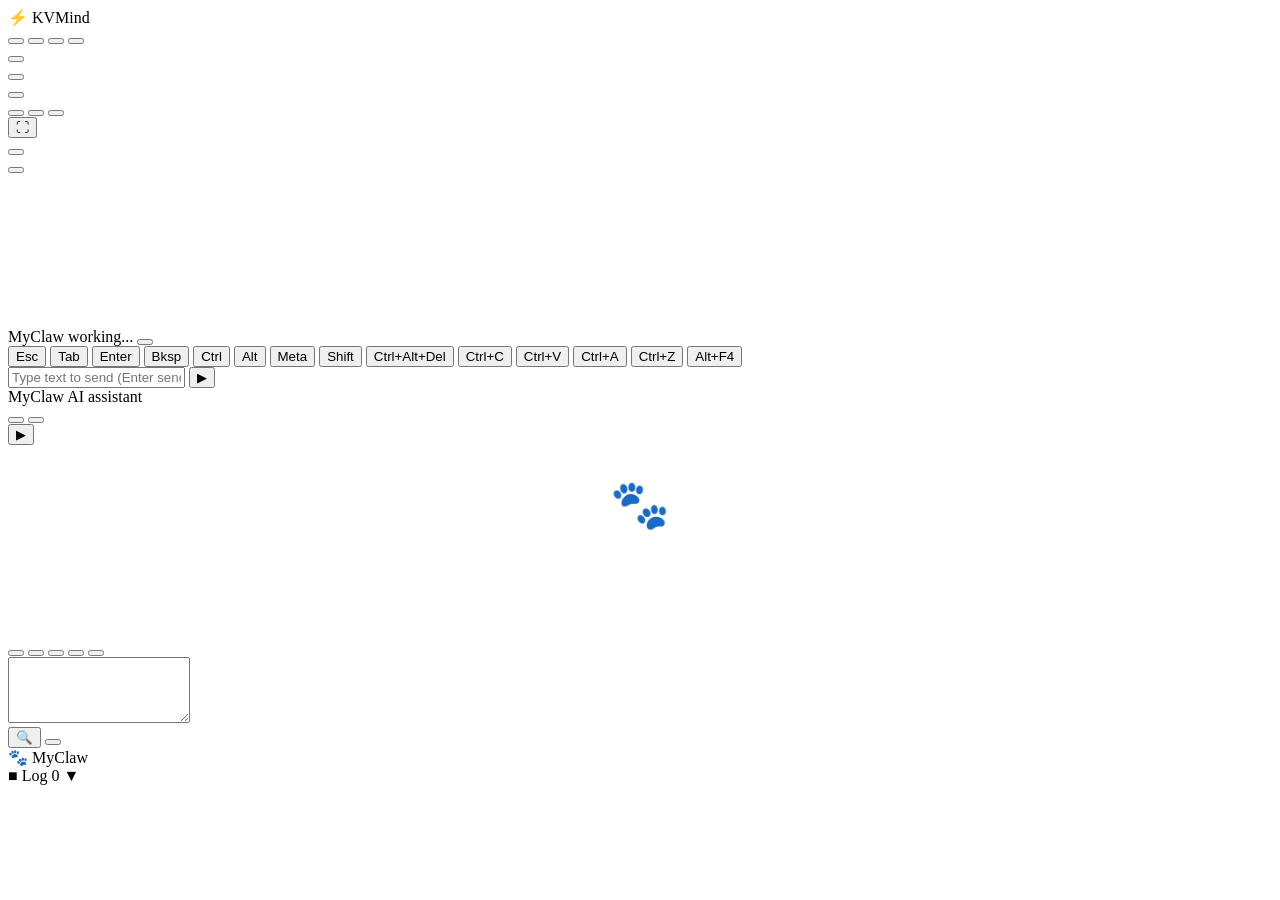
==== app/web/index.html @ 42af706a "Initial public release of KVMind AI-powered KVM assistant for PiKVM. Natural-language remote server " ====
<!DOCTYPE html>
<html lang="en">
<head>
    <meta charset="utf-8">
    <meta name="viewport" content="width=device-width, initial-scale=1.0">
    <title>KVMind — 控制台</title>
    <link rel="icon" type="image/svg+xml" href="data:image/svg+xml,%3Csvg xmlns=%27http://www.w3.org/2000/svg%27 viewBox=%270 0 32 32%27%3E%3Crect width=%2732%27 height=%2732%27 rx=%276%27 fill=%27%230f1923%27/%3E%3Cpath d=%27M18 4L8 18h6l-2 10 10-14h-6z%27 fill=%27%233ecf8e%27/%3E%3C/svg%3E">
    <link rel="stylesheet" href="/kdkvm/kvmind.css">
    <link rel="stylesheet" href="https://fonts.googleapis.com/css2?family=Inter:wght@400;500;600;700&family=JetBrains+Mono:wght@400;500&display=swap">
</head>
<body data-theme="dark">

    <!-- Toolbar -->
    <div id="kvmind-toolbar">
        <div class="kvmind-tb-logo">⚡ KVMind <span id="kvmind-ver" style="font-size:10px;font-weight:400;opacity:0.5"></span></div>
        <div class="kvmind-tb-sep"></div>
        <button class="kvmind-tb-btn" id="kvmind-btn-snap"></button>
        <button class="kvmind-tb-btn" id="kvmind-btn-analyse"></button>
        <button class="kvmind-tb-btn" id="kvmind-btn-copy"></button>
        <button class="kvmind-tb-btn" id="kvmind-btn-kb"></button>
        <div class="kvmind-tb-sep"></div>
        <div id="kvmind-conn-status">
            <div class="kvmind-conn-dot"></div>
            <span id="kvmind-conn-text"></span>
        </div>
        <div id="kvmind-toolbar-right">
            <button class="kvmind-tb-btn" id="kvmind-btn-term"></button>
            <div id="kvmind-power-wrap">
                <button class="kvmind-tb-btn danger" id="kvmind-btn-power"></button>
                <div id="kvmind-power-menu">
                    <button class="kvmind-power-item" data-action="on" data-label="Power On"></button>
                    <div class="kvmind-power-divider"></div>
                    <button class="kvmind-power-item danger" data-action="off" data-label="Power Off"></button>
                    <button class="kvmind-power-item danger" data-action="reset" data-label="Restart"></button>
                    <button class="kvmind-power-item danger" data-action="force_off" data-label="Force Off"></button>
                </div>
            </div>
            <button class="kvmind-tb-btn" id="kvmind-btn-fullscreen">⛶</button>
            <div id="kvmind-settings-wrap" style="position:relative">
                <button class="kvmind-tb-btn" id="kvmind-btn-settings"></button>
                <div id="kvmind-settings-menu" style="display:none;position:absolute;top:calc(100% + 6px);right:0;min-width:420px;width:auto;max-width:90vw;max-height:70vh;overflow-y:auto;background:var(--kvsurface);border:1px solid var(--kvborder-lt);border-radius:12px;box-shadow:0 8px 32px rgba(0,0,0,.12);z-index:1500;padding:8px"></div>
            </div>
            <div class="kvmind-tb-sep"></div>
            <button class="kvmind-tb-btn active" id="kvmind-btn-panel"></button>
            <div class="kvmind-tb-sep"></div>
            <div id="kvmind-user-wrap" style="position:relative">
                <div id="kvmind-user-avatar"></div>
                <div id="kvmind-user-menu" style="display:none">
                    <div class="kvmind-user-header">
                        <div class="kvmind-user-header-avatar">K</div>
                        <div class="kvmind-user-header-info">
                            <div class="kvmind-user-header-name">KVMind</div>
                            <div class="kvmind-user-header-uid" id="kvmind-um-uid">KVM-****-****-****</div>
                        </div>
                    </div>
                    <div class="kvmind-user-divider"></div>
                    <button class="kvmind-user-item" id="kvmind-um-profile" data-action="profile"></button>
                    <button class="kvmind-user-item" id="kvmind-um-changepw" data-action="changepw"></button>
                    <div class="kvmind-user-divider"></div>
                    <a class="kvmind-user-item" id="kvmind-um-dashboard" href="/dashboard/">
                        <span id="kvmind-um-dashboard-text"></span>
                    </a>
                    <div class="kvmind-user-item" id="kvmind-um-plan" style="cursor:default">
                        <span class="kvmind-plan-badge" id="kvmind-plan-badge"></span>
                    </div>
                    <div class="kvmind-user-divider"></div>
                    <div class="kvmind-user-setting">
                        <span id="kvmind-um-theme-label"></span>
                        <select id="kvmind-um-theme">
                            <option value="light">☀️ Light</option>
                            <option value="dark">🌙 Dark</option>
                            <option value="kvmind-light">⚡ KVMind Light</option>
                            <option value="kvmind-dark">🌊 KVMind Dark</option>
                        </select>
                    </div>
                    <div class="kvmind-user-setting">
                        <span id="kvmind-um-lang-label"></span>
                        <select id="kvmind-um-lang">
                            <option value="zh">🇨🇳 中文</option>
                            <option value="ja">🇯🇵 日本語</option>
                            <option value="en">🇺🇸 EN</option>
                        </select>
                    </div>
                    <div class="kvmind-user-divider"></div>
                    <button class="kvmind-user-item danger" id="kvmind-um-logout" data-action="logout"></button>
                </div>
            </div>
        </div>
    </div>

    <!-- Stream Area -->
    <div id="kvmind-stream-area">
        <div id="kvmind-stream-box">
            <canvas id="kvmind-stream-canvas"></canvas>
            <img id="kvmind-stream-img" alt="" style="display:none">
            <div id="kvmind-stream-overlay" tabindex="-1"></div>
            <div id="kvmind-stream-info"></div>
            <div id="kvmind-no-signal" style="display:none"></div>
        </div>
        <!-- AI processing bar -->
        <div id="kvmind-ai-bar">
            <div class="kvmind-ai-spinner"></div>
            <span id="kvmind-ai-bar-text">MyClaw working...</span>
            <span id="kvmind-ai-step-badge"></span>
            <button class="kvmind-abort-mini" id="kvmind-abort-mini"></button>
        </div>
        <!-- Virtual Keyboard overlay -->
        <div id="kvmind-kb-overlay">
            <div id="kvmind-kb-shortcuts">
                <button class="kvmind-kb-key" data-shortcut="Escape">Esc</button>
                <button class="kvmind-kb-key" data-shortcut="Tab">Tab</button>
                <button class="kvmind-kb-key" data-shortcut="Enter">Enter</button>
                <button class="kvmind-kb-key" data-shortcut="Backspace">Bksp</button>
                <span class="kvmind-kb-sep"></span>
                <button class="kvmind-kb-key" data-shortcut="ControlLeft">Ctrl</button>
                <button class="kvmind-kb-key" data-shortcut="AltLeft">Alt</button>
                <button class="kvmind-kb-key" data-shortcut="MetaLeft">Meta</button>
                <button class="kvmind-kb-key" data-shortcut="ShiftLeft">Shift</button>
                <span class="kvmind-kb-sep"></span>
                <button class="kvmind-kb-key combo" data-combo="ControlLeft AltLeft Delete">Ctrl+Alt+Del</button>
                <button class="kvmind-kb-key combo" data-combo="ControlLeft KeyC">Ctrl+C</button>
                <button class="kvmind-kb-key combo" data-combo="ControlLeft KeyV">Ctrl+V</button>
                <button class="kvmind-kb-key combo" data-combo="ControlLeft KeyA">Ctrl+A</button>
                <button class="kvmind-kb-key combo" data-combo="ControlLeft KeyZ">Ctrl+Z</button>
                <button class="kvmind-kb-key combo" data-combo="AltLeft F4">Alt+F4</button>
            </div>
            <div id="kvmind-kb-text-row">
                <input id="kvmind-kb-input" type="text" autocomplete="off" spellcheck="false" placeholder="Type text to send (Enter send · Esc close)">
                <button id="kvmind-kb-send">▶</button>
            </div>
        </div>
    </div>

    <!-- Chat Panel -->
    <div id="kvmind-chat-panel">
        <div id="kvmind-chat-header">
            <div class="kvmind-myclaw-badge">
                <div class="kvmind-myclaw-dot"></div>
                <span class="kvmind-myclaw-label">MyClaw</span>
                <span class="kvmind-myclaw-sub">AI assistant</span>
            </div>
            <div id="kvmind-panel-mode-wrap">
                <button class="kvmind-panel-mode-btn active" id="kvmind-pm-suggest"></button>
                <button class="kvmind-panel-mode-btn" id="kvmind-pm-auto"></button>
            </div>
            <button id="kvmind-collapse-btn">▶</button>
        </div>
        <div id="kvmind-chat-messages">
            <div id="kvmind-snap-hint" class="kvmind-msg-row system" style="cursor:pointer">
                <div class="kvmind-chat-msg system"></div>
            </div>
            <div id="kvmind-empty-guide" class="kvmind-msg-row system" style="text-align:center;padding:32px 16px">
                <div style="font-size:48px;margin-bottom:12px">🐾</div>
                <div style="font-weight:600;margin-bottom:8px" id="kvmind-claw-ready"></div>
                <div style="font-size:13px;color:var(--kvtext-muted);line-height:1.6">
                    <span id="kvmind-claw-try"></span><br>
                    <span id="kvmind-claw-ex1"></span><br>
                    <span id="kvmind-claw-ex2"></span><br>
                    <span id="kvmind-claw-ex3"></span>
                </div>
            </div>
        </div>
        <div id="kvmind-quick-cmds">
            <button class="kvmind-quick-cmd"></button>
            <button class="kvmind-quick-cmd"></button>
            <button class="kvmind-quick-cmd"></button>
            <button class="kvmind-quick-cmd"></button>
            <button class="kvmind-quick-cmd"></button>
        </div>
        <div id="kvmind-chat-input-area">
            <textarea id="kvmind-chat-input" rows="4"></textarea>
            <div id="kvmind-input-actions">
                <button class="kvmind-analyse-btn" id="kvmind-analyse-btn2">🔍</button>
                <span id="kvmind-char-hint"></span>
                <button class="kvmind-send-btn" id="kvmind-send-btn"></button>
            </div>
        </div>
    </div>

    <!-- Expand Tab (when panel collapsed) -->
    <div id="kvmind-expand-tab">🐾 MyClaw</div>

    <!-- Log Bar -->
    <div id="kvmind-log-bar">
        <div id="kvmind-log-tab">
            <span>■ Log</span>
            <span id="kvmind-log-tab-count" class="kvmind-log-tab-count">0</span>
            <span class="kvmind-log-tab-arrow">▼</span>
        </div>
        <div id="kvmind-log-wrap">
            <div id="kvmind-log-entries"></div>
        </div>
    </div>

    <!-- Terminal Window (hidden, created dynamically) -->
    <div id="webterm-window" class="kvmind-hidden" style="display:none">
        <iframe id="webterm-iframe" src="about:blank" style="width:100%;height:100%;border:none"></iframe>
    </div>

    <!-- Screen Copy Modal -->
    <div id="kvmind-copy-modal" style="display:none">
        <div class="kvmind-copy-backdrop"></div>
        <div class="kvmind-copy-dialog">
            <div class="kvmind-copy-header">
                <span id="kvmind-copy-title"></span>
                <button class="kvmind-copy-close" id="kvmind-copy-close-btn">&times;</button>
            </div>
            <pre class="kvmind-copy-text" id="kvmind-copy-text"></pre>
            <div class="kvmind-copy-actions">
                <button class="kvmind-copy-btn" id="kvmind-copy-clipboard-btn"></button>
            </div>
        </div>
    </div>

    <!-- Scripts: KVMind standalone -->
    <script src="/kdkvm/kvmind-session.js"></script>
    <script src="/kdkvm/static/janus.js"></script>
    <script src="/kdkvm/kvmind-stream.js"></script>
    <script src="/kdkvm/kvmind-hid.js"></script>
    <script src="/kdkvm/myclaw-gateway.js"></script>
    <script src="/kdkvm/kvmind-core.js"></script>
    <script src="/kdkvm/myclaw-sidebar.js"></script>
    <script src="/kdkvm/kvmind-theme.js"></script>

    <!-- Bootstrap: connect session, stream, HID -->
    <script>
    (function() {
      "use strict";

      function bootstrap() {
        // 1. Create KVM session
        var session = new KVMindSession();

        // 2. Create stream
        var stream = new KVMindStream();
        stream.init();
        stream.startStream();

        // 3. Create HID
        var hid = new KVMindHID(session, function() { return stream.getGeometry(); });
        hid.init();

        // 4. Wire session events
        session.onStreamerState = function(state) {
          stream.setState(state);
        };

        session.onHidState = function(state) {
          hid.setState(state);
        };

        session.onConnected = function() {
          var el = document.getElementById("kvmind-conn-status");
          if (el) { el.className = "online"; }
          var txt = document.getElementById("kvmind-conn-text");
          if (txt) txt.textContent = "KVM Connected";
        };

        session.onDisconnected = function() {
          var el = document.getElementById("kvmind-conn-status");
          if (el) { el.className = "offline"; }
          var txt = document.getElementById("kvmind-conn-text");
          if (txt) txt.textContent = "Disconnected";
        };

        session.onAtxState = function(state) {
          // Update ATX power LED indicator in toolbar
          if (state && state.leds) {
            var pwrBtn = document.getElementById("kvmind-btn-power");
            if (pwrBtn) {
              pwrBtn.style.color = state.leds.power ? "var(--kvgreen)" : "";
            }
          }
        };

        // 5. Start session
        session.start();

        // Expose for kvmind-core.js
        window._kvmindSession = session;
        window._kvmindStream = stream;
        window._kvmindHid = hid;

        console.log("[KVMind] Bootstrap complete");
      }

      if (document.readyState === "loading") {
        document.addEventListener("DOMContentLoaded", bootstrap);
      } else {
        bootstrap();
      }
    })();
    </script>
</body>
</html>
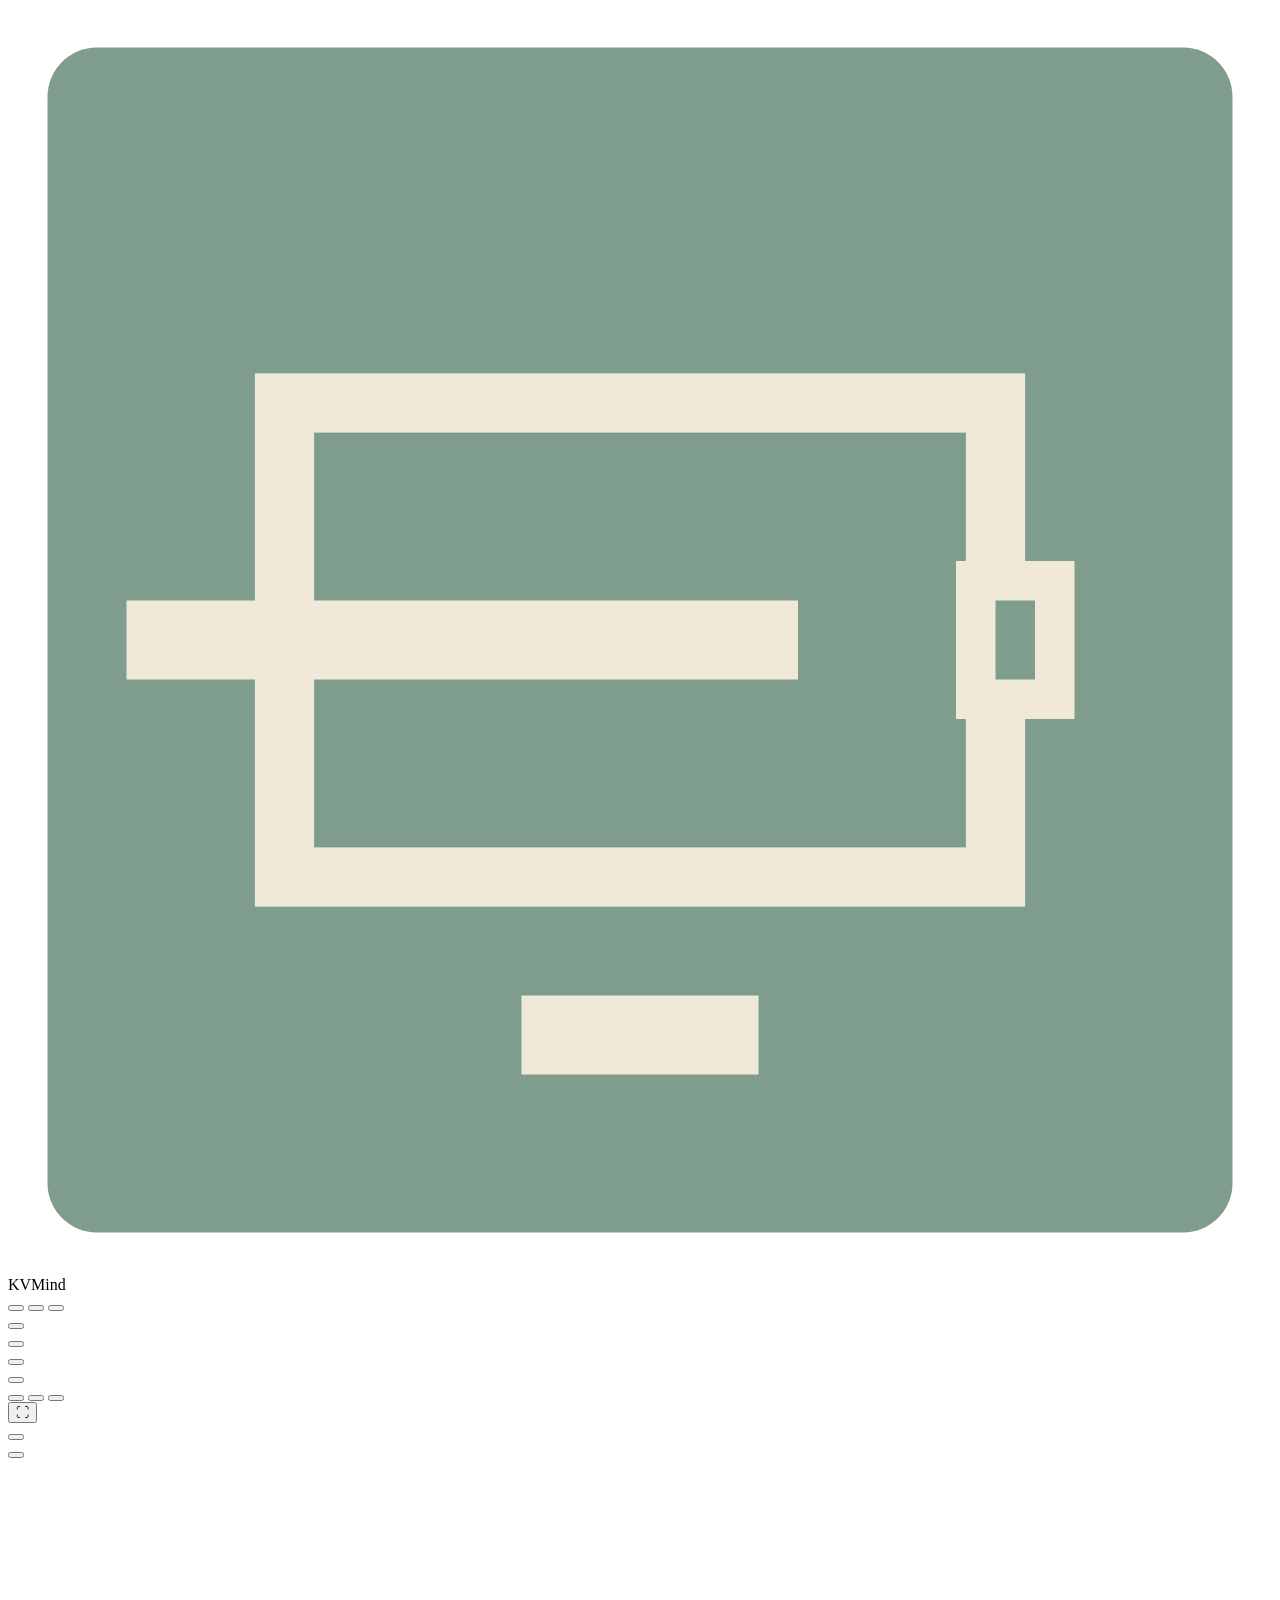
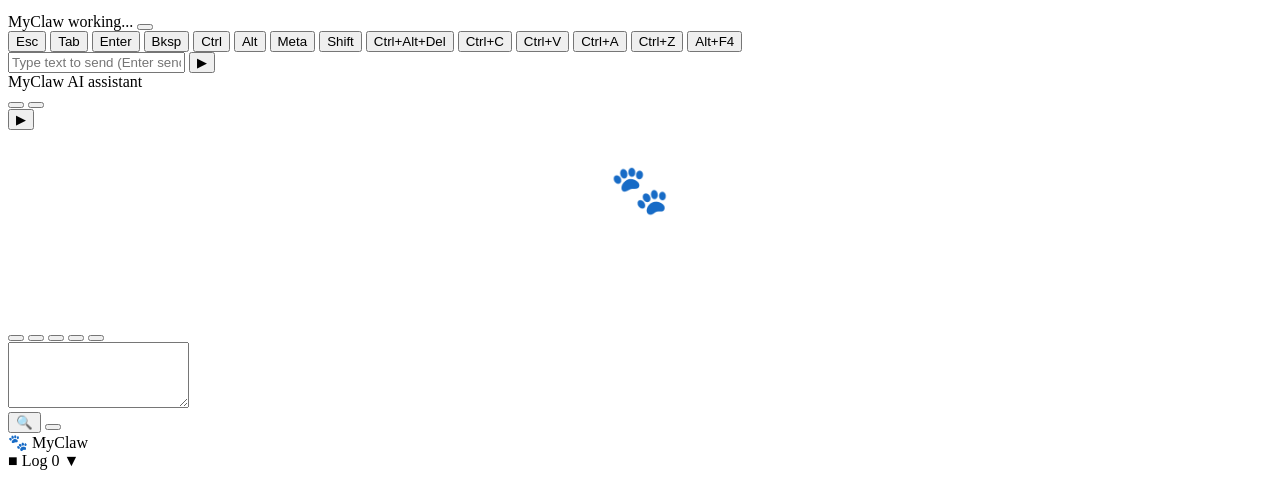
==== commit eb4f0adf: "sync kdkvm v0.5.61 (Hanami) from monorepo — 2026-05-09 New files: - app/keys/: public trust roots (h" ====
--- a/app/web/index.html
+++ b/app/web/index.html
@@ -4,7 +4,7 @@
     <meta charset="utf-8">
     <meta name="viewport" content="width=device-width, initial-scale=1.0">
     <title>KVMind — 控制台</title>
-    <link rel="icon" type="image/svg+xml" href="data:image/svg+xml,%3Csvg xmlns=%27http://www.w3.org/2000/svg%27 viewBox=%270 0 32 32%27%3E%3Crect width=%2732%27 height=%2732%27 rx=%276%27 fill=%27%230f1923%27/%3E%3Cpath d=%27M18 4L8 18h6l-2 10 10-14h-6z%27 fill=%27%233ecf8e%27/%3E%3C/svg%3E">
+    <link rel="icon" type="image/svg+xml" href="data:image/svg+xml,%3Csvg xmlns=%27http://www.w3.org/2000/svg%27 viewBox=%270 0 64 64%27%3E%3Crect x=%272%27 y=%272%27 width=%2760%27 height=%2760%27 rx=%272.5%27 ry=%272.5%27 fill=%27%237f9d8c%27/%3E%3Cg fill=%27%23f1e9d8%27%3E%3Crect x=%2714%27 y=%2720%27 width=%2736%27 height=%2724%27 fill=%27none%27 stroke=%27%23f1e9d8%27 stroke-width=%273%27/%3E%3Crect x=%2744%27 y=%2728%27 width=%2710%27 height=%278%27 fill=%27%237f9d8c%27/%3E%3Crect x=%2748%27 y=%2728%27 width=%276%27 height=%278%27/%3E%3Crect x=%2750%27 y=%2730%27 width=%272%27 height=%274%27 fill=%27%237f9d8c%27/%3E%3Crect x=%276%27 y=%2730%27 width=%2734%27 height=%274%27/%3E%3Crect x=%2726%27 y=%2750%27 width=%2712%27 height=%274%27/%3E%3C/g%3E%3C/svg%3E">
     <link rel="stylesheet" href="/kdkvm/kvmind.css">
     <link rel="stylesheet" href="https://fonts.googleapis.com/css2?family=Inter:wght@400;500;600;700&family=JetBrains+Mono:wght@400;500&display=swap">
 </head>
@@ -12,11 +12,14 @@
 
     <!-- Toolbar -->
     <div id="kvmind-toolbar">
-        <div class="kvmind-tb-logo">⚡ KVMind <span id="kvmind-ver" style="font-size:10px;font-weight:400;opacity:0.5"></span></div>
+        <div class="kvmind-tb-logo"><span class="kvmind-tb-mark" aria-hidden="true"><svg viewBox="0 0 64 64" xmlns="http://www.w3.org/2000/svg"><rect x="2" y="2" width="60" height="60" rx="2.5" ry="2.5" fill="#7f9d8c"/><g fill="#f1e9d8"><rect x="14" y="20" width="36" height="24" fill="none" stroke="#f1e9d8" stroke-width="3"/><rect x="44" y="28" width="10" height="8" fill="#7f9d8c"/><rect x="48" y="28" width="6" height="8"/><rect x="50" y="30" width="2" height="4" fill="#7f9d8c"/><rect x="6" y="30" width="34" height="4"/><rect x="26" y="50" width="12" height="4"/></g></svg></span>KVMind <span id="kvmind-ver" style="font-size:10px;font-weight:400;opacity:0.5"></span></div>
         <div class="kvmind-tb-sep"></div>
-        <button class="kvmind-tb-btn" id="kvmind-btn-snap"></button>
-        <button class="kvmind-tb-btn" id="kvmind-btn-analyse"></button>
-        <button class="kvmind-tb-btn" id="kvmind-btn-copy"></button>
+        <!-- 屏幕分析组：截图 / 分析 / 复制 -->
+        <div class="kvmind-tb-group" id="kvmind-tb-group-screen">
+            <button class="kvmind-tb-btn" id="kvmind-btn-snap"></button>
+            <button class="kvmind-tb-btn" id="kvmind-btn-analyse"></button>
+            <button class="kvmind-tb-btn" id="kvmind-btn-copy"></button>
+        </div>
         <button class="kvmind-tb-btn" id="kvmind-btn-kb"></button>
         <div class="kvmind-tb-sep"></div>
         <div id="kvmind-conn-status">
@@ -24,6 +27,7 @@
             <span id="kvmind-conn-text"></span>
         </div>
         <div id="kvmind-toolbar-right">
+            <a class="kvmind-upgrade-btn" id="kvmind-btn-upgrade" href="https://kvmind.com/pricing" target="_blank" style="display:none">⚡ 升级订阅</a>
             <button class="kvmind-tb-btn" id="kvmind-btn-term"></button>
             <div id="kvmind-power-wrap">
                 <button class="kvmind-tb-btn danger" id="kvmind-btn-power"></button>
@@ -54,16 +58,23 @@
                         </div>
                     </div>
                     <div class="kvmind-user-divider"></div>
+                    <!-- 设备组 -->
                     <button class="kvmind-user-item" id="kvmind-um-profile" data-action="profile"></button>
-                    <button class="kvmind-user-item" id="kvmind-um-changepw" data-action="changepw"></button>
+                    <button class="kvmind-user-item" id="kvmind-um-claim" data-action="claim">
+                        <span id="kvmind-um-claim-text" data-i18n="umClaim"></span>
+                    </button>
                     <div class="kvmind-user-divider"></div>
+                    <!-- 账户组 -->
                     <a class="kvmind-user-item" id="kvmind-um-dashboard" href="/dashboard/">
                         <span id="kvmind-um-dashboard-text"></span>
                     </a>
-                    <div class="kvmind-user-item" id="kvmind-um-plan" style="cursor:default">
+                    <a class="kvmind-user-item" id="kvmind-um-upgrade" href="https://kvmind.com/pricing" target="_blank">
+                        <span id="kvmind-um-upgrade-text"></span>
                         <span class="kvmind-plan-badge" id="kvmind-plan-badge"></span>
-                    </div>
+                    </a>
+                    <button class="kvmind-user-item" id="kvmind-um-changepw" data-action="changepw"></button>
                     <div class="kvmind-user-divider"></div>
+                    <!-- 偏好组 -->
                     <div class="kvmind-user-setting">
                         <span id="kvmind-um-theme-label"></span>
                         <select id="kvmind-um-theme">
@@ -213,12 +224,13 @@
     </div>
 
     <!-- Scripts: KVMind standalone -->
+    <script src="/kdkvm/kvmind-i18n.js?v=202604230230"></script>
     <script src="/kdkvm/kvmind-session.js"></script>
     <script src="/kdkvm/static/janus.js"></script>
     <script src="/kdkvm/kvmind-stream.js"></script>
     <script src="/kdkvm/kvmind-hid.js"></script>
-    <script src="/kdkvm/myclaw-gateway.js"></script>
-    <script src="/kdkvm/kvmind-core.js"></script>
+    <script src="/kdkvm/myclaw-gateway.js?v=202604230230"></script>
+    <script src="/kdkvm/kvmind-core.js?v=202604230230"></script>
     <script src="/kdkvm/myclaw-sidebar.js"></script>
     <script src="/kdkvm/kvmind-theme.js"></script>
 
@@ -291,5 +303,19 @@
       }
     })();
     </script>
+
+    <!-- V15: user menu "查看绑定" button —— 跳转 activate.html，那里统一展示
+         未绑定/已发起 pending/收到 incoming/已绑定 四种视图。原 V1 RFC 8628
+         claim modal 已废弃（widget 已删除，HTML overlay 元素也已移除）。 -->
+    <script>
+    (function(){
+      "use strict";
+      var trigger = document.getElementById("kvmind-um-claim");
+      if (!trigger) return;
+      trigger.addEventListener("click", function(){
+        window.location.href = "/activate.html";
+      });
+    })();
+    </script>
 </body>
 </html>
